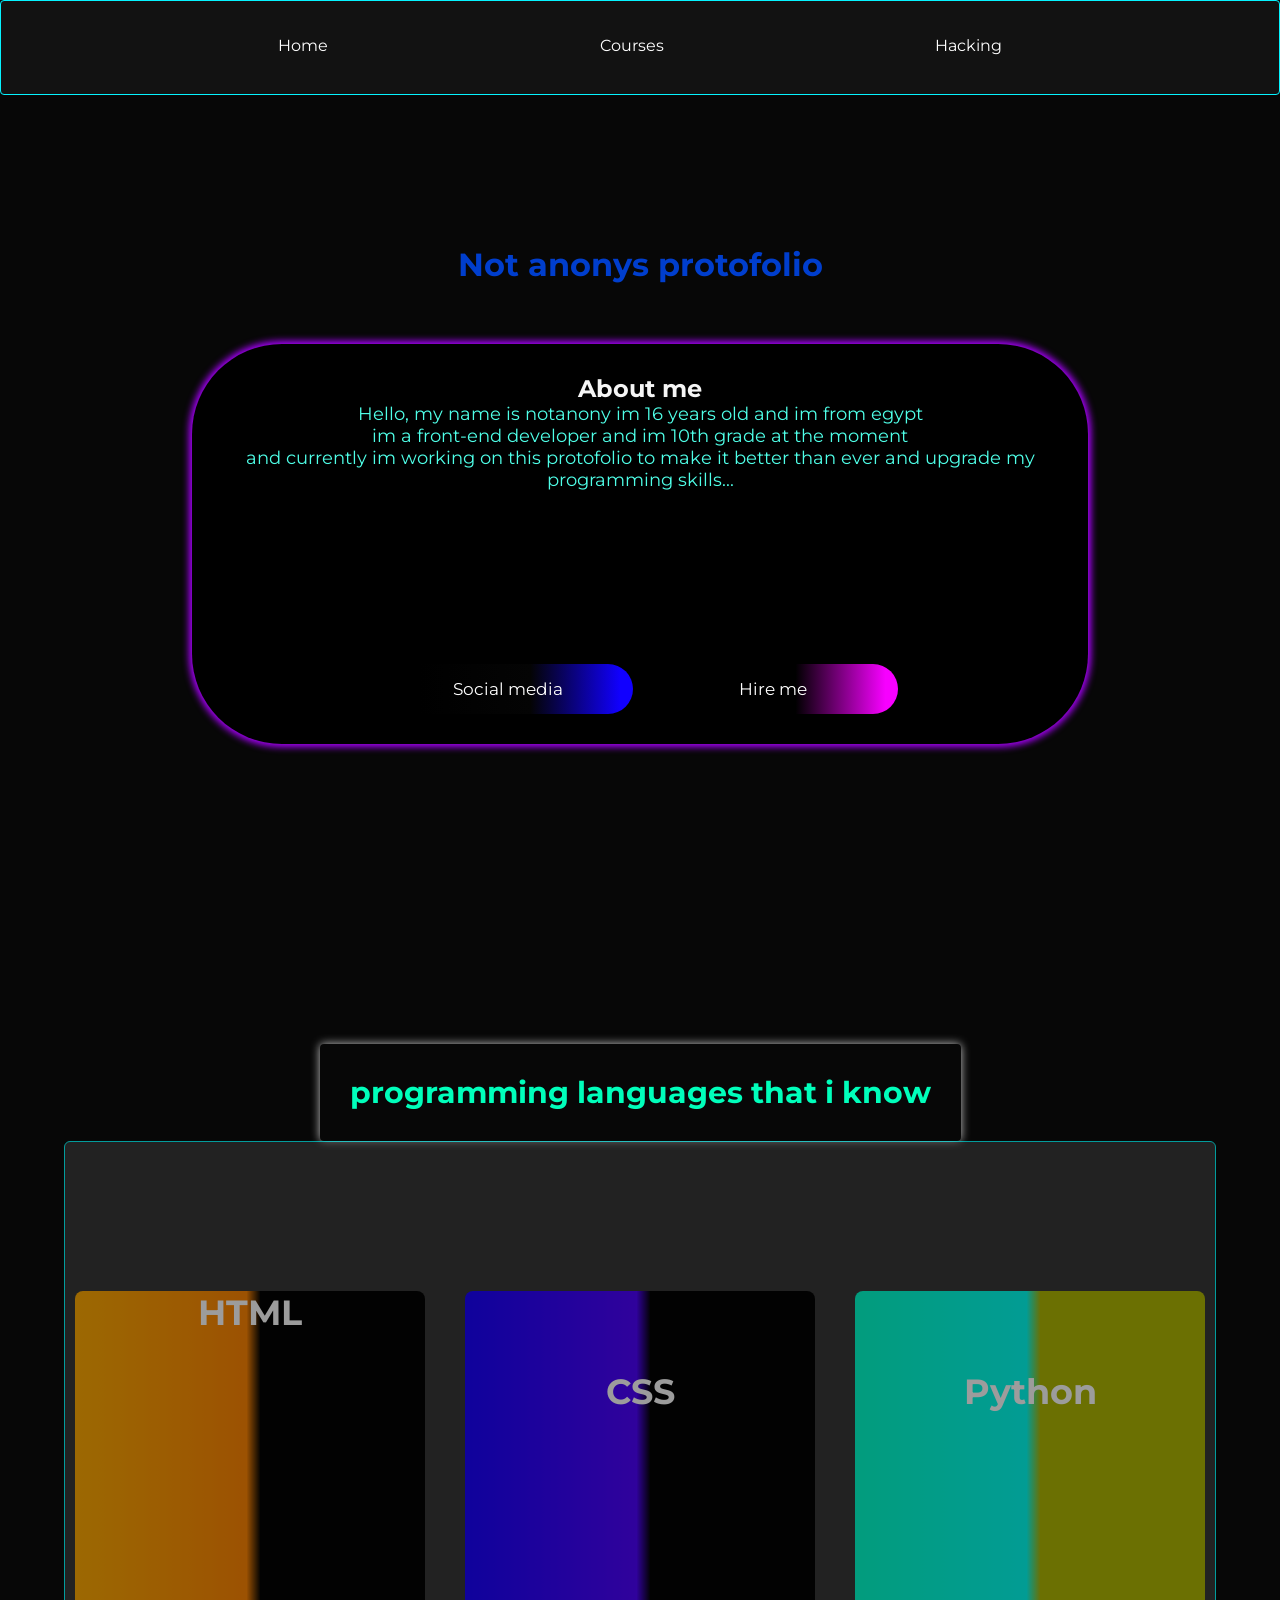
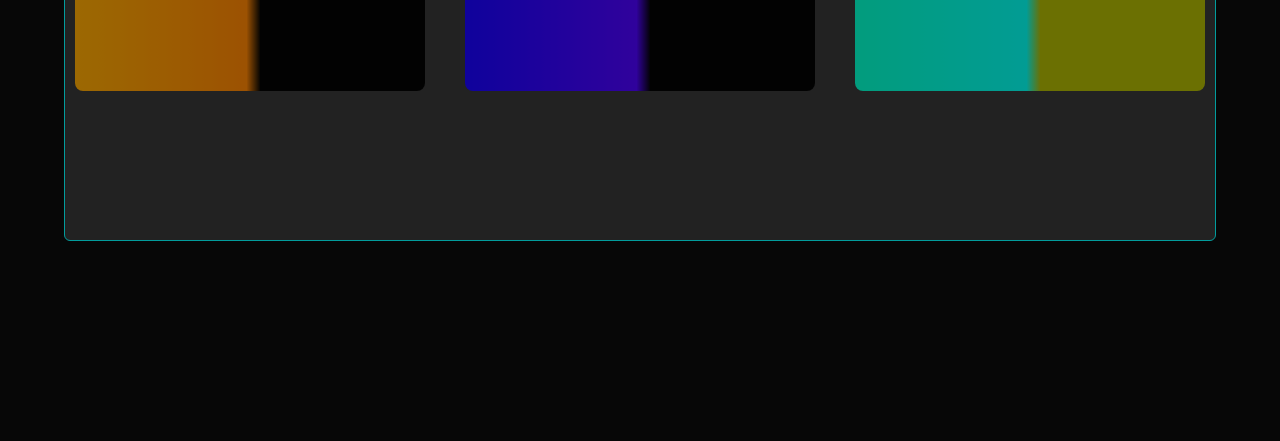
==== index.html @ 46587dfa "change dlsk stupid shiot" ====
<!DOCTYPE html>
<html lang="en">
<head>
    <meta charset="UTF-8">
    <meta name="viewport" content="width=device-width, initial-scale=1.0">
    <title>NotAnonys | Portfolio</title>
    <link rel="stylesheet" href="master.css">
    <link rel="preconnect" href="https://fonts.googleapis.com">
    <link rel="preconnect" href="https://fonts.gstatic.com" crossorigin>
    <link href="https://fonts.googleapis.com/css2?family=Archivo+Black&family=Montserrat:ital,wght@0,100..900;1,100..900&display=swap" rel="stylesheet">
</head>
<body>
    <nav class="navbar">
        <ul class="links">
            <li><a href="index.html">Home</a></li>
            <li><a href="Contact.html">Courses</a></li>
            <li><a href="hacking.html">Hacking</a></li>
        </ul>
    </nav>

    <header>
        <h1 style="color: rgb(0, 62, 205);">Not anonys protofolio</h1>
        <div class="profile">
            <div class="card1">
                <div class="title">
                    <h2 style="color: whitesmoke;">About me</h2>
                    <div class="des">
                        <p style="color: rgb(79, 255, 232); font-size: 18px;">
                            Hello, my name is notanony im 16 years old and im from egypt <br> 
                            im a front-end developer and im 10th grade at the moment <br> and currently im working on this protofolio to make it better than ever and upgrade my programming skills...
                        </p>
                    </div>
                </div>
                <div class="buttons">
                    <a class="button" href="course.html">Social media</a>
                    <a class="button2" href="hacking.html">Hire me</a>
                </div>
            </div>
        </div>
    </header>

    <main>
        

        <section class="section1">
            <h2 style="color: rgb(0, 255, 187); box-shadow: 0 0 10px 0px rgba(249, 249, 249, 0.8); border-radius: 4px;" class="info-title">programming languages that i know</h2>
            <div class="info">
                <div class="programming-card0 programming-card">
                    <h3 style="color: rgb(255, 255, 255); font-size: 35px;">HTML</h3>
                    <img class="html-img" src="https://elzero.org/wp-content/themes/elzero/era/imgs/plans/html.png" alt="">
                </div>
                <div class="programming-card1 programming-card">
                    <h3 style="color: rgb(255, 255, 255); font-size: 35px;">CSS</h3>
                    <img class="css-img" src="https://elzero.org/wp-content/themes/elzero/era/imgs/plans/css.png" alt="">
                </div>
                <div class="programming-card2 programming-card">
                    <h3 style="color: rgb(255, 255, 255); font-size: 35px;">Python</h3>
                    <img class="css-img" src="https://elzero.org/wp-content/themes/elzero/era/imgs/plans/python.png" alt="">
                </div>
            </div>
        </section>
    </main>
</body>
</html>
---- master.css ----
* {
    margin: 0;
    padding: 0;
    box-sizing: border-box;
}

html {
    scroll-behavior: smooth;
}

body {
    background-color: rgb(7, 7, 7);
    background-size: cover;
}

::selection {
    color: rgb(255, 237, 237);
}

::-webkit-scrollbar {
    width: 15px;
}

::-webkit-scrollbar-track {
    background: rgb(10, 10, 10);
}

::-webkit-scrollbar-thumb {
    background: linear-gradient(rgb(1, 251, 255), rgb(151, 113, 255));
    border-radius: 10px;
    border: 2px solid rgb(10, 10, 10);
}

::-webkit-scrollbar-thumb:hover {
    box-shadow: 0 0 15px 0px rgb(255, 255, 255);
}

p, h1, h2, h3, a, h4, h5, h6 {
    font-family: "Montserrat", sans-serif;
    text-align: center;
}

h6 {
    font-size: 50px;
}

.navbar {
    z-index: 999;
    position: sticky;
    top: 0;
    background-color: rgb(18, 18, 18);
    border-radius: 4px;
    border: solid 1.5px #06f3ff;
    margin-bottom: 150px;
}

.links {
    display: flex;
    flex-direction: row;
    flex-wrap: wrap;
    justify-content: space-evenly;
    padding: 20px;
    list-style: none;
    border-radius: 5px;
}

.links a {
    display: inline-block;
    padding: 15px;
    color: rgb(255, 255, 255);
    text-decoration: none;
    border-bottom: solid transparent 4px;
    transition: 0.3s;
}

.links a:hover {
    color: rgb(63, 63, 63);
    border-bottom: solid rgb(0, 217, 217) 4px;
}

.Login-signup {
    display: flex;
    justify-content: flex-end;
    flex-wrap: wrap;
    gap: 30px;
    font-size: 30px;
}

.Login-signup a {
    text-decoration: none;
}

.section, .section1 {
    display: flex;
    flex-direction: row;
    flex-wrap: wrap;
    justify-content: space-evenly;
}

.profile {
    display: flex;
    align-items: center;
    justify-content: space-evenly;
    flex-wrap: wrap;
}

.card1 {
    display: flex;
    flex-direction: column;
    align-items: center;
    width: 70%;
    min-height: 400px;
    padding: 30px;
    border-radius: 90px;
    margin-top: 60px;
    margin-bottom: 300px;
    background-color: rgb(0, 0, 0);
    box-shadow: 0px 0px 7px 3px rgb(170, 1, 255);
    position: relative;
    transition: 0.4s;
}

.card1:hover {
    transform: scale(1.04);
}

.buttons {
    display: flex;
    justify-content: center;
    flex-wrap: wrap;
    gap: 15px;
    margin-top: auto;
}

.button, .button2 {
    display: flex;
    align-items: center;
    justify-content: center;
    width: 250px;
    height: 50px;
    font-size: 17px;
    color: white;
    text-decoration: none;
    border-radius: 25px;
    cursor: pointer;
    transition: 0.3s;
}

.button {
    background-image: linear-gradient(90deg, rgba(0, 0, 0, 1) 14%, rgb(4, 4, 4) 59%, rgb(17, 0, 255) 95%);
}

.button2 {
    background-image: linear-gradient(90deg, rgba(0, 0, 0, 1) 14%, rgb(0, 0, 0) 59%, rgb(247, 0, 255) 95%);
}

.button:hover, .button2:hover {
    transform: translateY(-7px);
    font-weight: bold;
    box-shadow: 0 0 25px rgba(48, 48, 48, 0.8), 0 0 30px rgba(248, 246, 236, 0.4);
}

.info {
    display: flex;
    flex-direction: row;
    flex-wrap: wrap;
    align-items: center;
    justify-content: space-between;
    width: 90%;
    min-height: 700px;
    margin-bottom: 200px;
    background-color: rgb(52, 52, 52);
    opacity: 0.6;
    border-radius: 6px;
    border: 1px solid aqua;
    transition: 0.5s;
}

.info:hover {
    transform: translateY(-7px);
    box-shadow: 0 0 15px rgba(192, 2, 255, 0.8), 0 0 30px rgba(182, 0, 243, 0.879);
}

.info-title {
    padding: 30px;
    font-size: 30px;
}

.programming-card, 
.programming-card0, 
.programming-card1, 
.programming-card2 {
    display: flex;
    justify-content: center;
    flex-wrap: wrap;
    width: 350px;
    min-height: 400px;
    border-radius: 8px;
    transition: 0.3s;
    margin: 10px;
}

.programming-card0 {
    background-image: linear-gradient(90deg, rgba(255, 170, 0, 1) 0%, rgba(255, 132, 0, 1) 49%, rgb(0, 0, 0) 53%);
}

.programming-card1 {
    flex-direction: column;
    background-image: linear-gradient(90deg, rgb(21, 0, 255) 0%, rgb(76, 0, 255) 49%, rgb(0, 0, 0) 53%);
}

.programming-card2 {
    flex-direction: column;
    background-image: linear-gradient(90deg, rgb(0, 255, 204) 0%, rgb(0, 255, 242) 49%, rgb(174, 183, 0) 53%);
}

.programming-card:hover,
.programming-card0:hover,
.programming-card1:hover,
.programming-card2:hover {
    transform: translateY(-15px);
    box-shadow: 0 0 15px rgba(249, 249, 249, 0.8), 0 0 30px rgba(0, 243, 186, 0.879);
}

.html-img, .css-img {
    width: 300px;
    min-height: 200px;
    object-fit: cover;
}
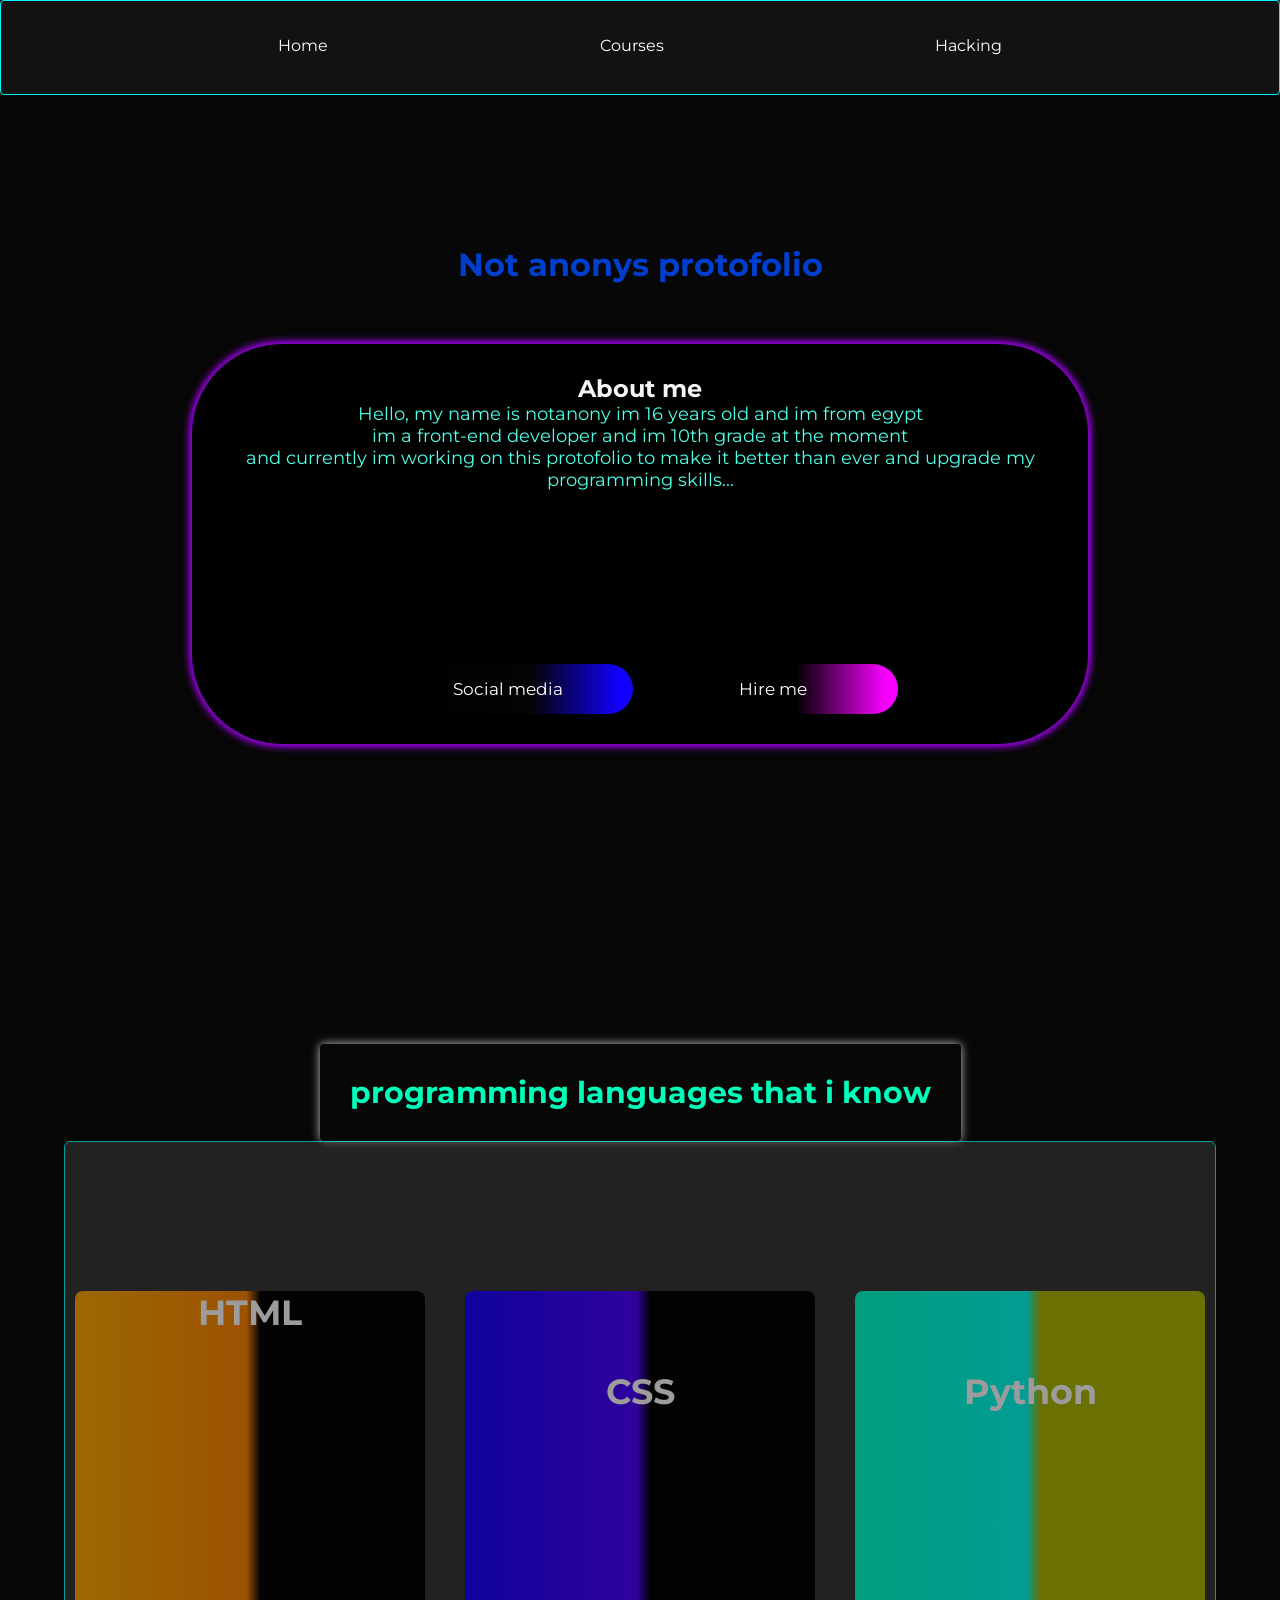
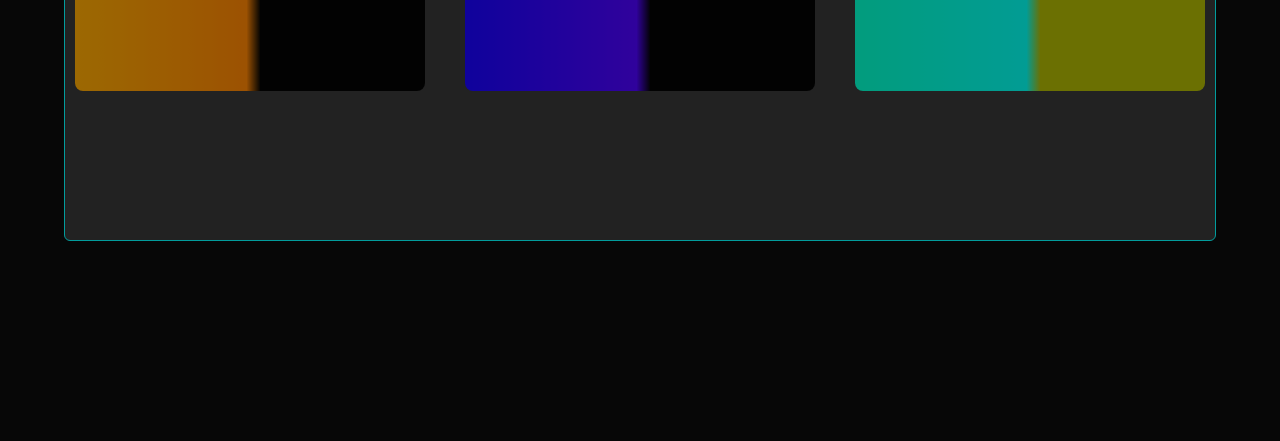
==== commit a5d60eb1: "update home title" ====
--- a/index.html
+++ b/index.html
@@ -3,7 +3,7 @@
 <head>
     <meta charset="UTF-8">
     <meta name="viewport" content="width=device-width, initial-scale=1.0">
-    <title>NotAnonys | Portfolio</title>
+    <title>Home - notanony</title>
     <link rel="stylesheet" href="master.css">
     <link rel="preconnect" href="https://fonts.googleapis.com">
     <link rel="preconnect" href="https://fonts.gstatic.com" crossorigin>
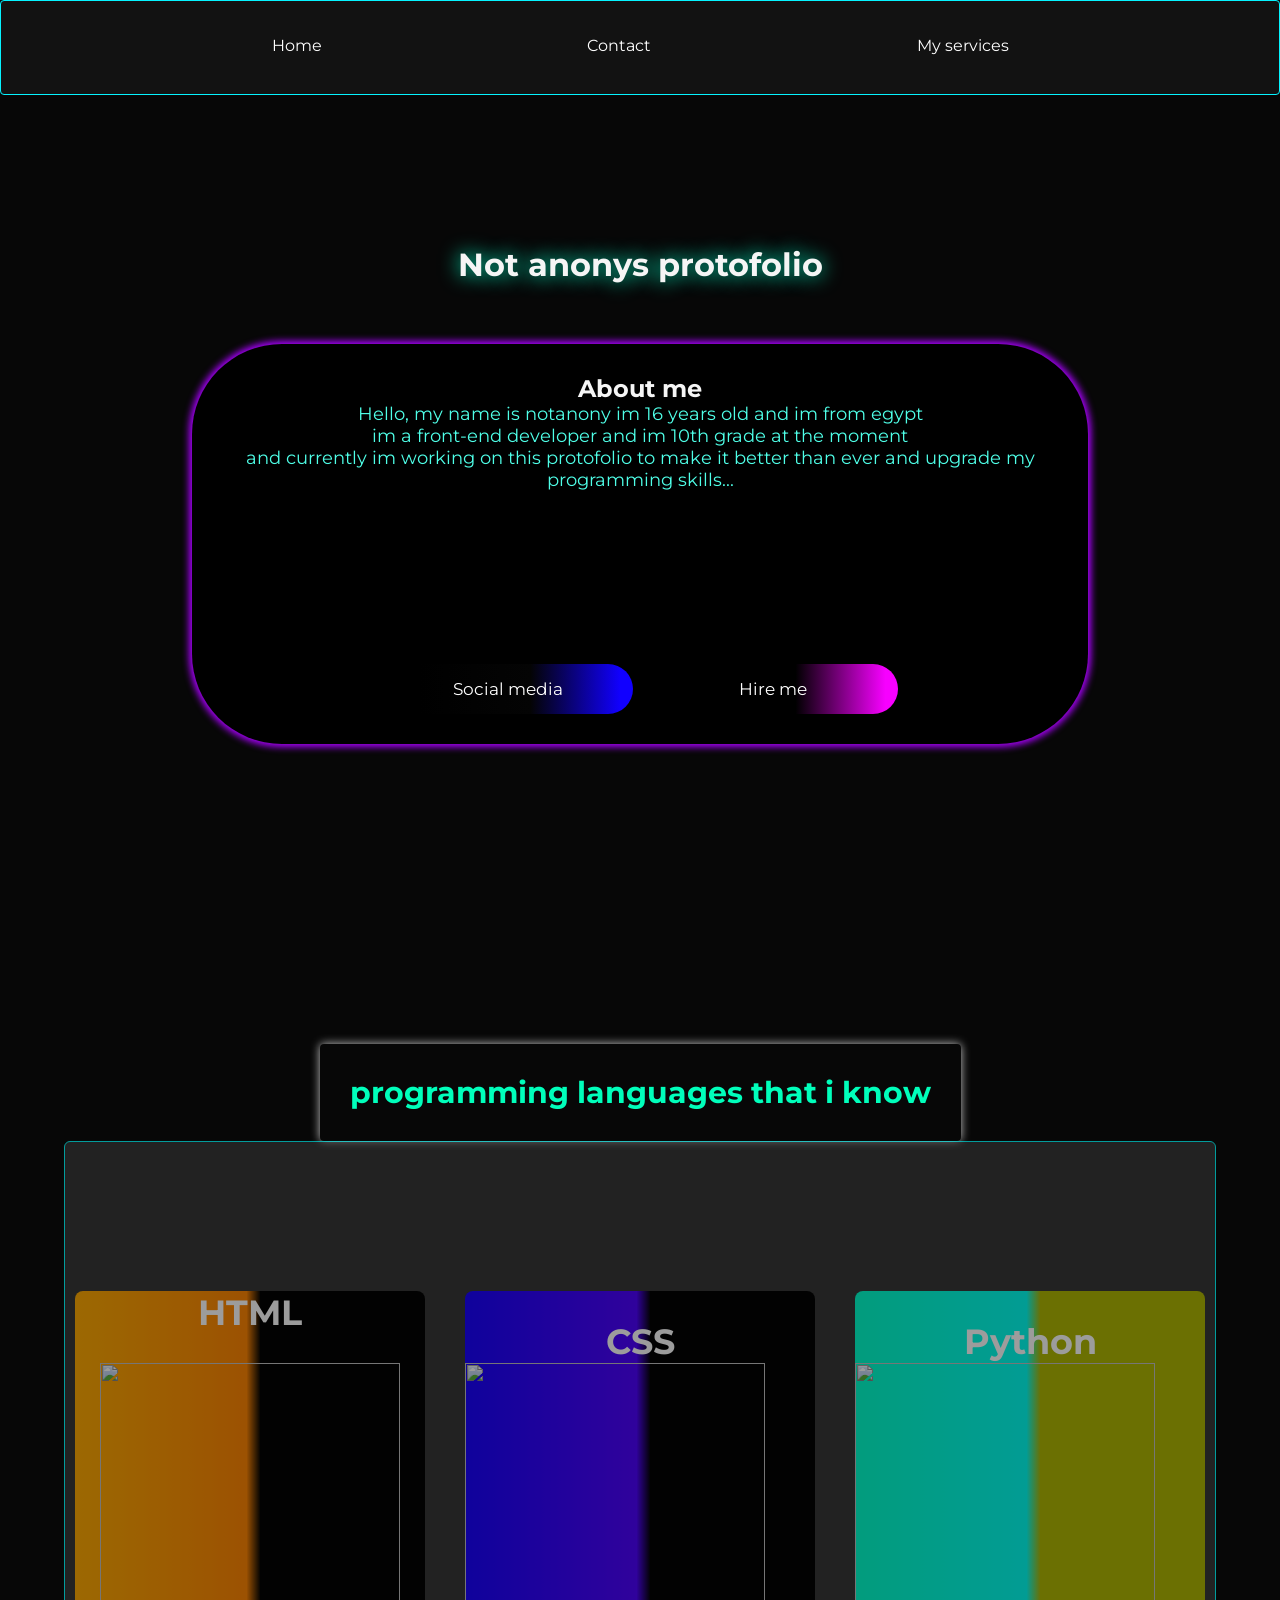
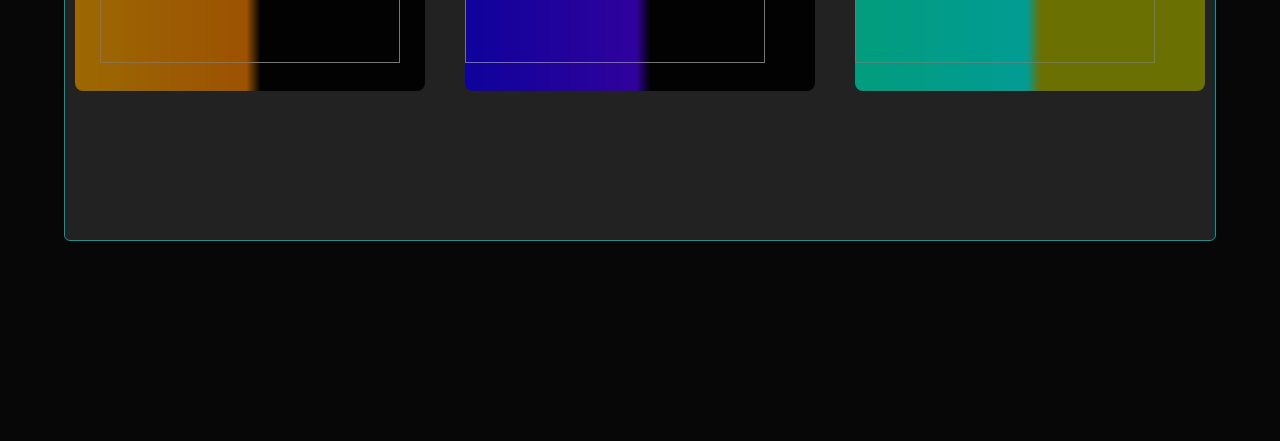
==== commit 12de889f: "update" ====
--- a/index.html
+++ b/index.html
@@ -1,64 +1,80 @@
-<!DOCTYPE html>
 <html lang="en">
 <head>
     <meta charset="UTF-8">
     <meta name="viewport" content="width=device-width, initial-scale=1.0">
-    <title>Home - notanony</title>
-    <link rel="stylesheet" href="master.css">
+    <title>Home</title>
+    <link rel="stylesheet" href="css/master.css">
     <link rel="preconnect" href="https://fonts.googleapis.com">
-    <link rel="preconnect" href="https://fonts.gstatic.com" crossorigin>
-    <link href="https://fonts.googleapis.com/css2?family=Archivo+Black&family=Montserrat:ital,wght@0,100..900;1,100..900&display=swap" rel="stylesheet">
+<link rel="preconnect" href="https://fonts.gstatic.com" crossorigin>
+<link href="https://fonts.googleapis.com/css2?family=Archivo+Black&family=Montserrat:ital,wght@0,100..900;1,100..900&display=swap" rel="stylesheet">
+
 </head>
 <body>
+    
     <nav class="navbar">
         <ul class="links">
             <li><a href="index.html">Home</a></li>
-            <li><a href="Contact.html">Courses</a></li>
-            <li><a href="hacking.html">Hacking</a></li>
+        <li><a href="html/Contact.html">Contact</a></li>
+        <li><a href="html/myservices.html">My services</a></li>
+        
+        
         </ul>
+        
     </nav>
+    <header>
+        <h1  class="header-title">Not anonys protofolio</h1>
+        <div class="profile">
+         
+            <div class="card1">
+                 
+    <div class="title">
+        <h2 style="color: whitesmoke;">About me</h2>
+        <div class="des">
+            <p style="color: rgb(79, 255, 232); font-size: 18px;">
+                Hello, my name is notanony im 16 years old and im from egypt <br> 
+                im a front-end developer and im 10th grade at the moment <br> and currently im working on this protofolio to make it better than ever and upgrade my programming skills...
+            </p>
+        </div>
+    </div>
+    
+       
+   
+    
+    <div class="buttons">
+        
+        <a class="button" href="Contact.html">Social media</a>
+        <a class="button2" href="Contact.html">Hire me</a>
+        
 
-    <header>
-        <h1 style="color: rgb(0, 62, 205);">Not anonys protofolio</h1>
-        <div class="profile">
-            <div class="card1">
-                <div class="title">
-                    <h2 style="color: whitesmoke;">About me</h2>
-                    <div class="des">
-                        <p style="color: rgb(79, 255, 232); font-size: 18px;">
-                            Hello, my name is notanony im 16 years old and im from egypt <br> 
-                            im a front-end developer and im 10th grade at the moment <br> and currently im working on this protofolio to make it better than ever and upgrade my programming skills...
-                        </p>
-                    </div>
-                </div>
-                <div class="buttons">
-                    <a class="button" href="course.html">Social media</a>
-                    <a class="button2" href="hacking.html">Hire me</a>
-                </div>
-            </div>
+    </div>
+</div>
         </div>
     </header>
-
     <main>
-        
-
         <section class="section1">
-            <h2 style="color: rgb(0, 255, 187); box-shadow: 0 0 10px 0px rgba(249, 249, 249, 0.8); border-radius: 4px;" class="info-title">programming languages that i know</h2>
+           <h2 style="color: rgb(0, 255, 187);  box-shadow: 0 0 10px 0px rgba(249, 249, 249, 0.8); border-radius: 4px;" class="info-title">programming languages that i know</h2>
             <div class="info">
+                
                 <div class="programming-card0 programming-card">
                     <h3 style="color: rgb(255, 255, 255); font-size: 35px;">HTML</h3>
-                    <img class="html-img" src="https://elzero.org/wp-content/themes/elzero/era/imgs/plans/html.png" alt="">
-                </div>
-                <div class="programming-card1 programming-card">
+                <img class="html-img" src="https://elzero.org/wp-content/themes/elzero/era/imgs/plans/html.png" alt="">
+            </div>
+            <div class="programming-card1 programming-card">
                     <h3 style="color: rgb(255, 255, 255); font-size: 35px;">CSS</h3>
-                    <img class="css-img" src="https://elzero.org/wp-content/themes/elzero/era/imgs/plans/css.png" alt="">
-                </div>
-                <div class="programming-card2 programming-card">
+                <img  class="css-img" src="https://elzero.org/wp-content/themes/elzero/era/imgs/plans/css.png" alt="">
+            </div>
+            <div class="programming-card2 programming-card">
                     <h3 style="color: rgb(255, 255, 255); font-size: 35px;">Python</h3>
-                    <img class="css-img" src="https://elzero.org/wp-content/themes/elzero/era/imgs/plans/python.png" alt="">
-                </div>
+                <img  class="css-img" src="https://elzero.org/wp-content/themes/elzero/era/imgs/plans/python.png" alt="">
             </div>
+            
+            
         </section>
+    </main>
+    <main>
+       
+
+
     </main>
 </body>
 </html>
--- a/css/master.css
+++ b/css/master.css
@@ -0,0 +1,222 @@
+* {
+    margin: 0;
+    padding: 0;
+    box-sizing: border-box;
+}
+
+html {
+    scroll-behavior: smooth;
+}
+
+body {
+    background-color: rgb(7, 7, 7);
+    background-size: cover;
+}
+
+::selection {
+    color: rgb(255, 237, 237);
+}
+
+::-webkit-scrollbar {
+    width: 15px;
+}
+
+::-webkit-scrollbar-track {
+    background: rgb(10, 10, 10);
+}
+
+::-webkit-scrollbar-thumb {
+    background: linear-gradient( rgb(1, 251, 255), rgb(151, 113, 255));
+    border-radius: 10px;
+    border: 2px solid rgb(10, 10, 10);
+}
+
+::-webkit-scrollbar-thumb:hover {
+    box-shadow: 0 0 15px 0px rgb(255, 255, 255);
+}
+
+p, h1, h2, h3, a, h4, h5, h6 {
+    font-family: "Montserrat", sans-serif;
+    text-align: center;
+}
+
+h6 {
+    font-size: 50px;
+}
+.navbar {
+    z-index: 999;
+    position: sticky;
+    top: 0;
+    background-color: rgb(18, 18, 18);
+    border-radius: 4px;
+    border: solid 1.5px #06f3ff;
+    margin-bottom: 150px;
+}
+
+.links {
+    display: flex;
+    flex-direction: row;
+    flex-wrap: wrap;
+    justify-content: space-evenly;
+    padding: 20px;
+    list-style: none;
+    border-radius: 5px;
+}
+.header-title{
+    color: whitesmoke;
+    text-shadow: 0px 0px 20px  rgb(0, 255, 200);
+}
+.links a {
+    display: inline-block;
+    padding: 15px;
+    color: rgb(255, 255, 255);
+    text-decoration: none;
+    border-bottom: solid transparent 4px;
+    transition: 0.3s;
+}
+.links a:hover {
+    color: rgb(63, 63, 63);
+    border-bottom: solid rgb(0, 217, 217) 4px;
+    
+}
+.section1 {
+    display: flex;
+    flex-direction: row;
+    flex-wrap: wrap;
+    justify-content: space-evenly;
+}
+.profile {
+    display: flex;
+    align-items: center;
+    justify-content: space-evenly;
+    flex-wrap: wrap;
+}
+.card1 {
+    display: flex;
+    flex-direction: column;
+    align-items: center;
+    width: 70%;
+    min-height: 400px;
+    padding: 30px;
+    border-radius: 90px;
+    margin-top: 60px;
+    margin-bottom: 300px;
+    background-color: rgb(0, 0, 0);
+    box-shadow: 0px 0px 7px 3px rgb(170, 1, 255);
+    position: relative;
+    transition: 0.4s;
+}
+.card1:hover {
+    transform: scale(1.04);
+   
+}
+.buttons {
+    display: flex;
+    justify-content: center;
+    flex-wrap: wrap;
+    gap: 15px;
+    margin-top: auto;
+}
+.button, .button2 {
+    display: flex;
+    align-items: center;
+    justify-content: center;
+    width: 250px;
+    height: 50px;
+    font-size: 17px;
+    color: white;
+    text-decoration: none;
+    border-radius: 25px;
+    cursor: pointer;
+    transition: 0.3s;
+}
+.button {
+    background-image: linear-gradient(90deg, rgba(0, 0, 0, 1) 14%, rgb(4, 4, 4) 59%, rgb(17, 0, 255) 95%);
+}
+.button2 {
+    width: 250px;
+    height: 50px;
+    border-radius: 25px;
+    font-size: 17px;
+    cursor: pointer;
+    text-decoration: none;
+    display: flex;
+    align-items: center;
+    justify-content: center;
+    color: white;
+    transition: 0.3s;
+    /* Fixed Gradient Syntax below */
+    background-image: linear-gradient(90deg, rgba(0, 0, 0, 1) 14%, rgb(0, 0, 0) 59%, rgb(247, 0, 255) 95%);
+}
+
+.button:hover, .button2:hover {
+    transform: translateY(-7px);
+    font-weight: bold;
+    box-shadow: 0 0 25px rgba(48, 48, 48, 0.8), 0 0 30px rgba(248, 246, 236, 0.4);
+}
+
+.info {
+    display: flex;
+    flex-direction: row;
+    flex-wrap: wrap;
+    align-items: center;
+    justify-content: space-between;
+    width: 90%;
+    min-height: 700px;
+    margin-bottom: 200px;
+    background-color: rgb(52, 52, 52);
+    opacity: 0.6;
+    border-radius: 6px;
+    border: 1px solid aqua;
+    transition: 0.5s;
+}
+
+.info:hover {
+    transform: translateY(-7px);
+    
+    box-shadow: 0 0 15px rgba(192, 2, 255, 0.8), 0 0 30px rgba(182, 0, 243, 0.879);
+}
+
+.info-title {
+    padding: 30px;
+    font-size: 30px;
+}
+
+.programming-card, 
+.programming-card0, 
+.programming-card1, 
+.programming-card2 {
+    display: flex;
+    justify-content: center;
+    flex-wrap: wrap;
+    width: 350px;
+    min-height: 400px;
+    border-radius: 8px;
+    transition: 0.3s;
+    margin: 10px;
+}
+.programming-card0 {
+    background-image: linear-gradient(90deg, rgba(255, 170, 0, 1) 0%, rgba(255, 132, 0, 1) 49%, rgb(0, 0, 0) 53%);
+}
+
+.programming-card1 {
+    flex-direction: column;
+    background-image: linear-gradient(90deg, rgb(21, 0, 255) 0%, rgb(76, 0, 255) 49%, rgb(0, 0, 0) 53%);
+}
+
+.programming-card2 {
+    flex-direction: column;
+    background-image: linear-gradient(90deg, rgb(0, 255, 204) 0%, rgb(0, 255, 242) 49%, rgb(174, 183, 0) 53%);
+}
+
+.programming-card:hover {
+    transform: translateY(-15px);
+    box-shadow: 0 0 15px rgba(249, 249, 249, 0.8), 0 0 30px rgba(0, 243, 186, 0.879);
+}
+
+.html-img, .css-img {
+    width: 300px;
+    min-height: 200px;
+    object-fit: cover;
+}
+
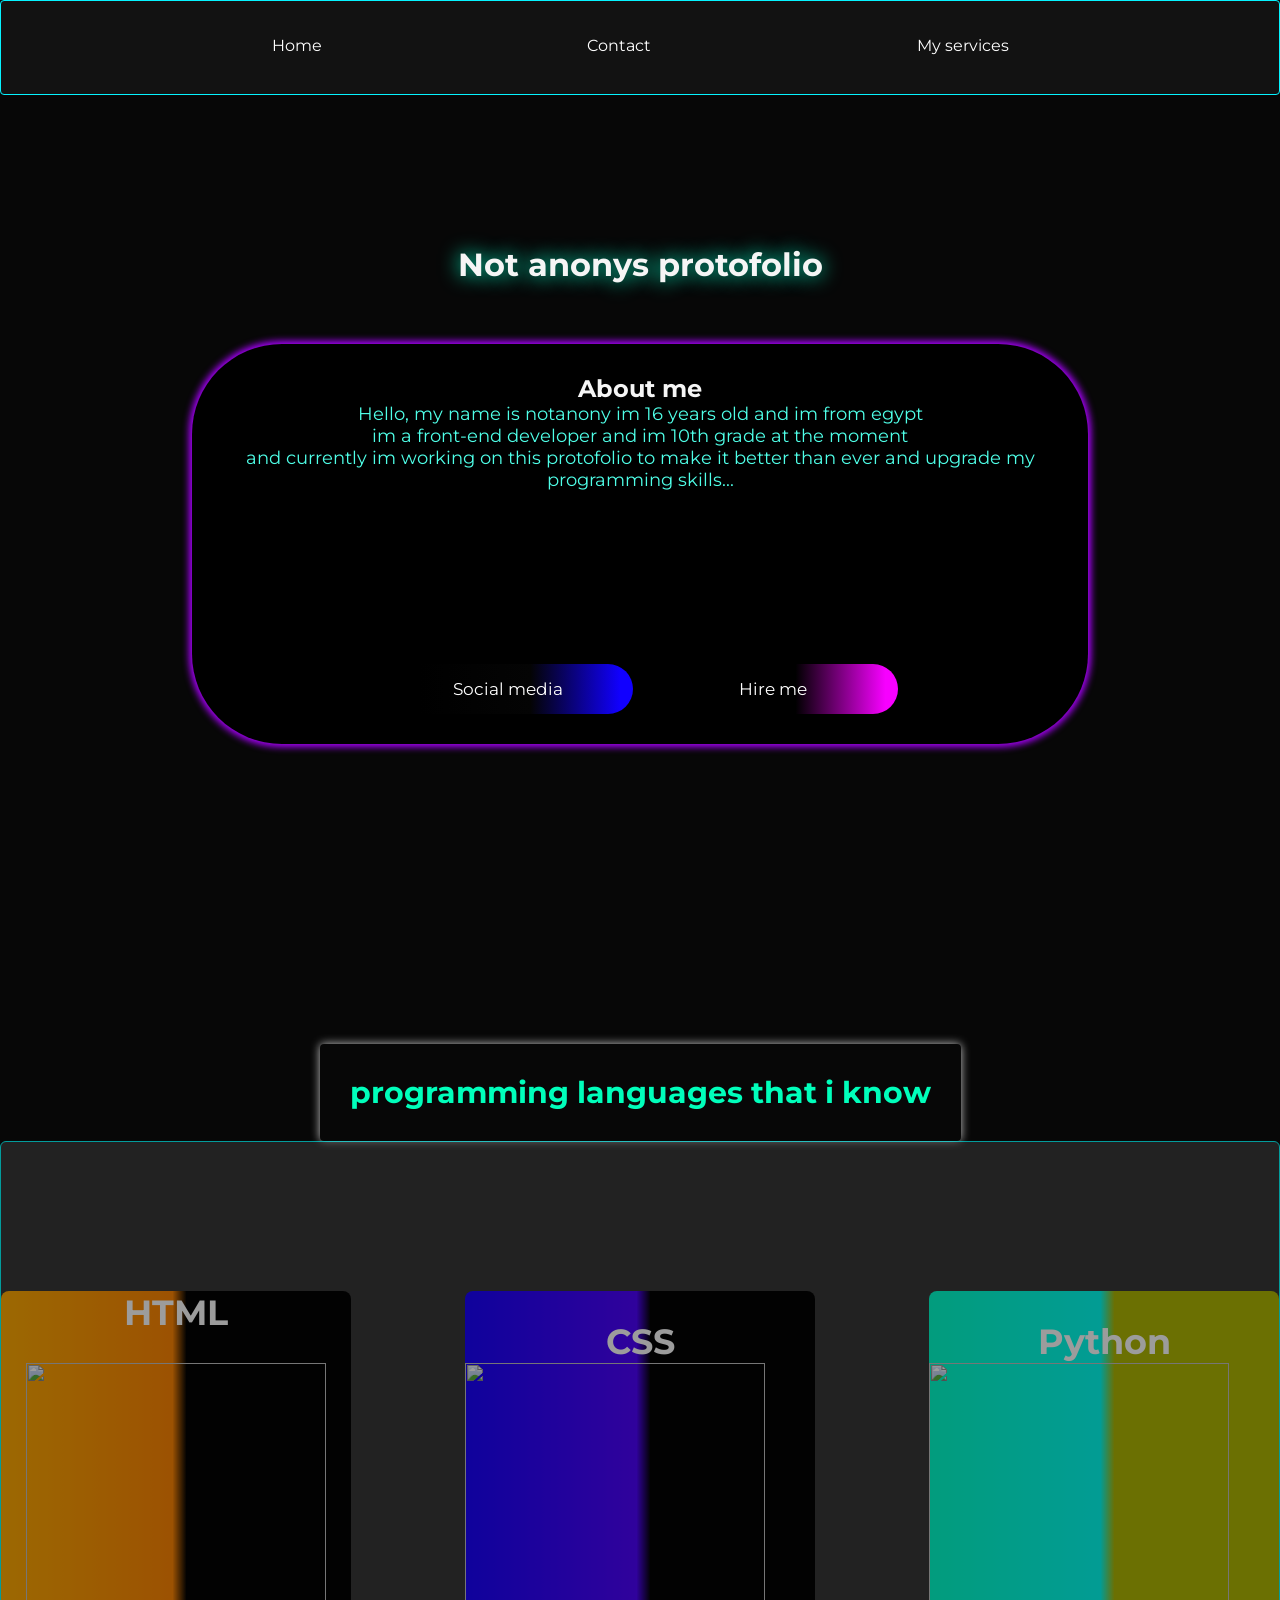
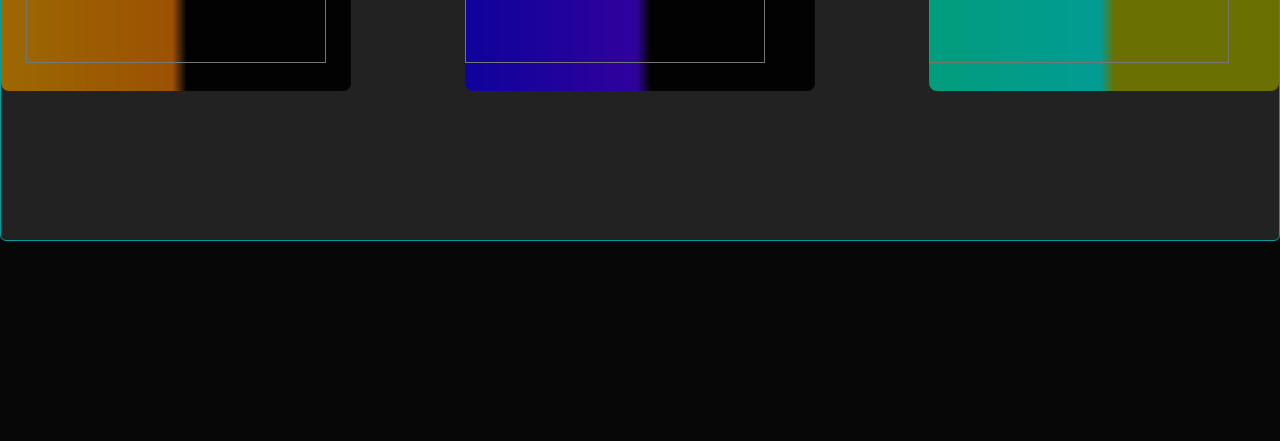
==== commit fd20dbaf: "Update index.html" ====
--- a/index.html
+++ b/index.html
@@ -5,8 +5,10 @@
     <title>Home</title>
     <link rel="stylesheet" href="css/master.css">
     <link rel="preconnect" href="https://fonts.googleapis.com">
+    <link rel="preconnect" href="https://fonts.googleapis.com">
 <link rel="preconnect" href="https://fonts.gstatic.com" crossorigin>
-<link href="https://fonts.googleapis.com/css2?family=Archivo+Black&family=Montserrat:ital,wght@0,100..900;1,100..900&display=swap" rel="stylesheet">
+<link href="https://fonts.googleapis.com/css2?family=Archivo+Black&family=Montserrat:ital,wght@0,100..900;1,100..900&family=Raleway:ital,wght@0,100..900;1,100..900&display=swap" rel="stylesheet">
+<meta name="data" content="Discover notanonys protofolio">
 
 </head>
 <body>
@@ -42,8 +44,8 @@
     
     <div class="buttons">
         
-        <a class="button" href="Contact.html">Social media</a>
-        <a class="button2" href="Contact.html">Hire me</a>
+        <a class="button" href="../html/Contact.html">Social media</a>
+        <a class="button2" href="../html/Contact.html">Hire me</a>
         
 
     </div>
@@ -77,4 +79,4 @@
 
     </main>
 </body>
-</html>+</html>
--- a/css/master.css
+++ b/css/master.css
@@ -14,7 +14,7 @@
 }
 
 ::selection {
-    color: rgb(255, 237, 237);
+    color: rgb(225, 210, 0);
 }
 
 ::-webkit-scrollbar {
@@ -169,17 +169,19 @@
     border-radius: 6px;
     border: 1px solid aqua;
     transition: 0.5s;
+    flex-grow: 1;
+    
 }
 
 .info:hover {
     transform: translateY(-7px);
-    
     box-shadow: 0 0 15px rgba(192, 2, 255, 0.8), 0 0 30px rgba(182, 0, 243, 0.879);
 }
-
 .info-title {
     padding: 30px;
     font-size: 30px;
+    display: flex;
+    flex-wrap: wrap;
 }
 
 .programming-card, 
@@ -193,7 +195,8 @@
     min-height: 400px;
     border-radius: 8px;
     transition: 0.3s;
-    margin: 10px;
+    
+    
 }
 .programming-card0 {
     background-image: linear-gradient(90deg, rgba(255, 170, 0, 1) 0%, rgba(255, 132, 0, 1) 49%, rgb(0, 0, 0) 53%);
@@ -212,6 +215,7 @@
 .programming-card:hover {
     transform: translateY(-15px);
     box-shadow: 0 0 15px rgba(249, 249, 249, 0.8), 0 0 30px rgba(0, 243, 186, 0.879);
+    opacity: 0.8;
 }
 
 .html-img, .css-img {
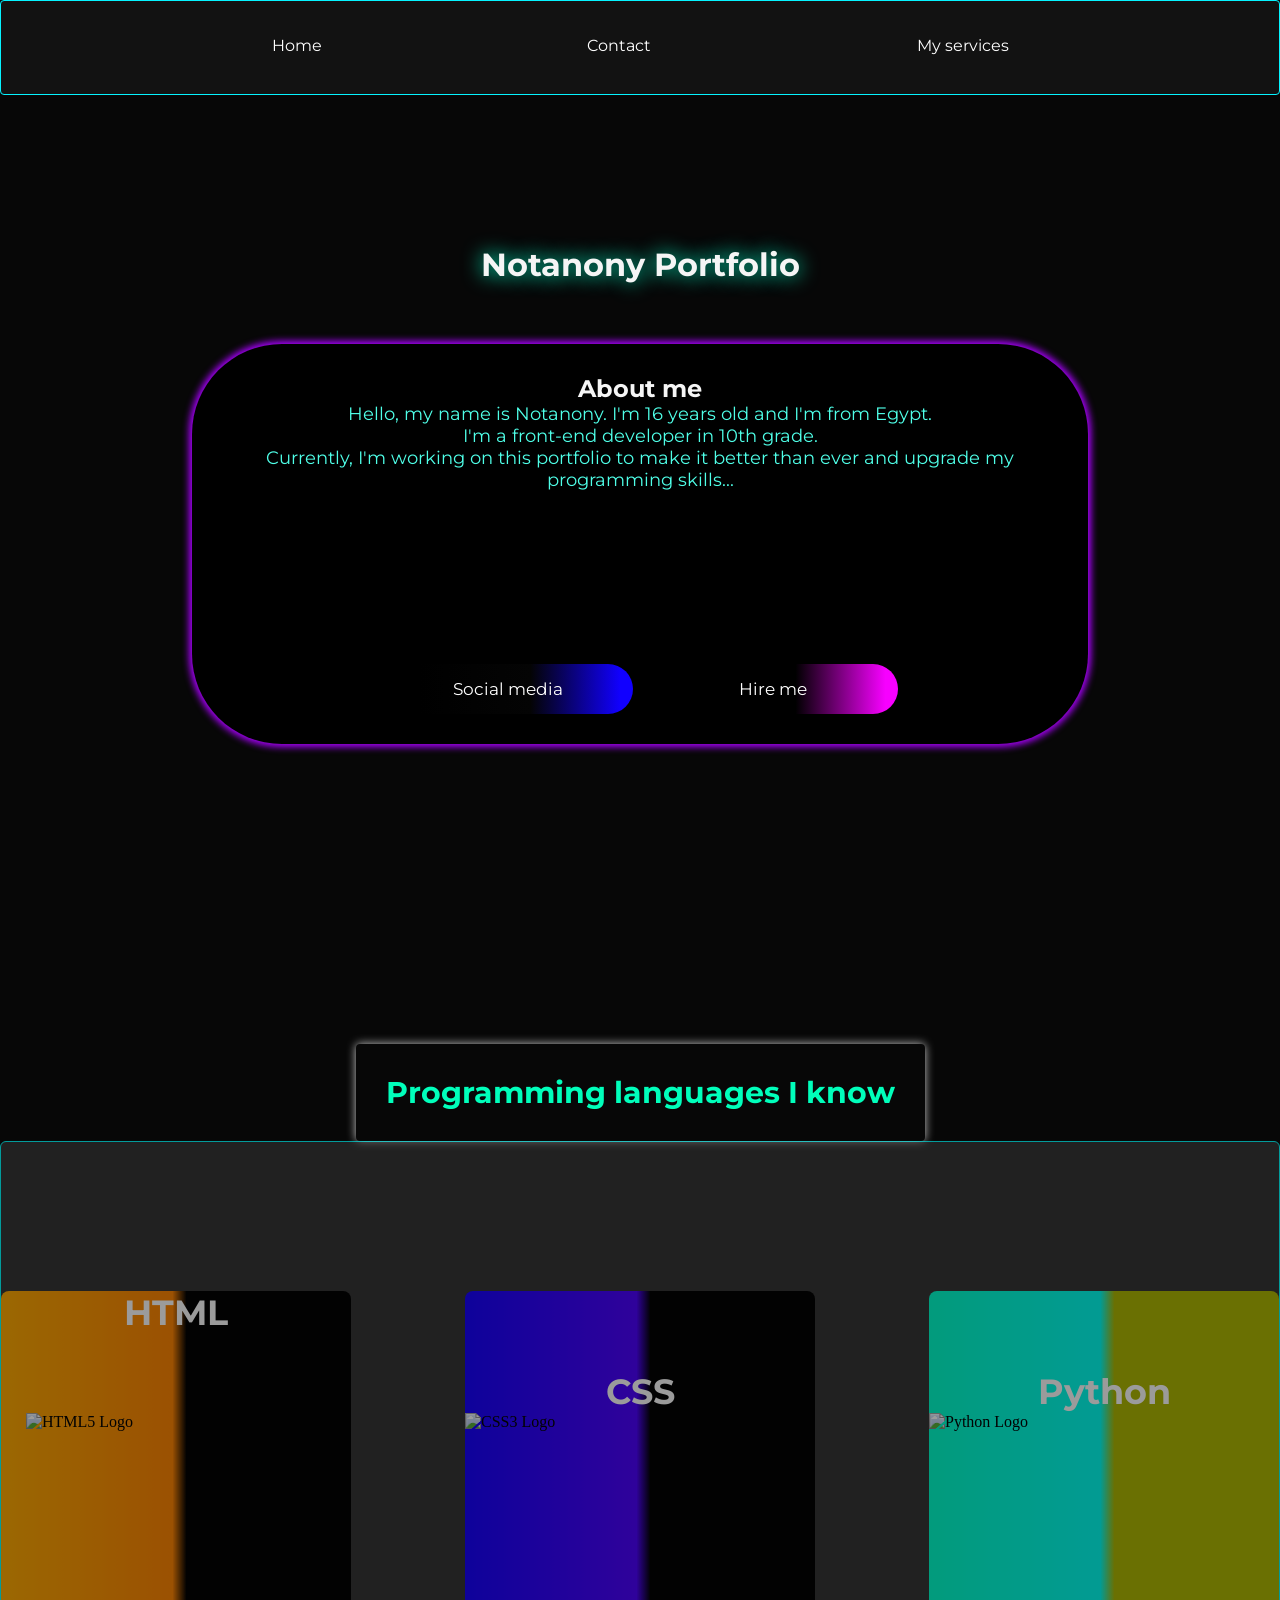
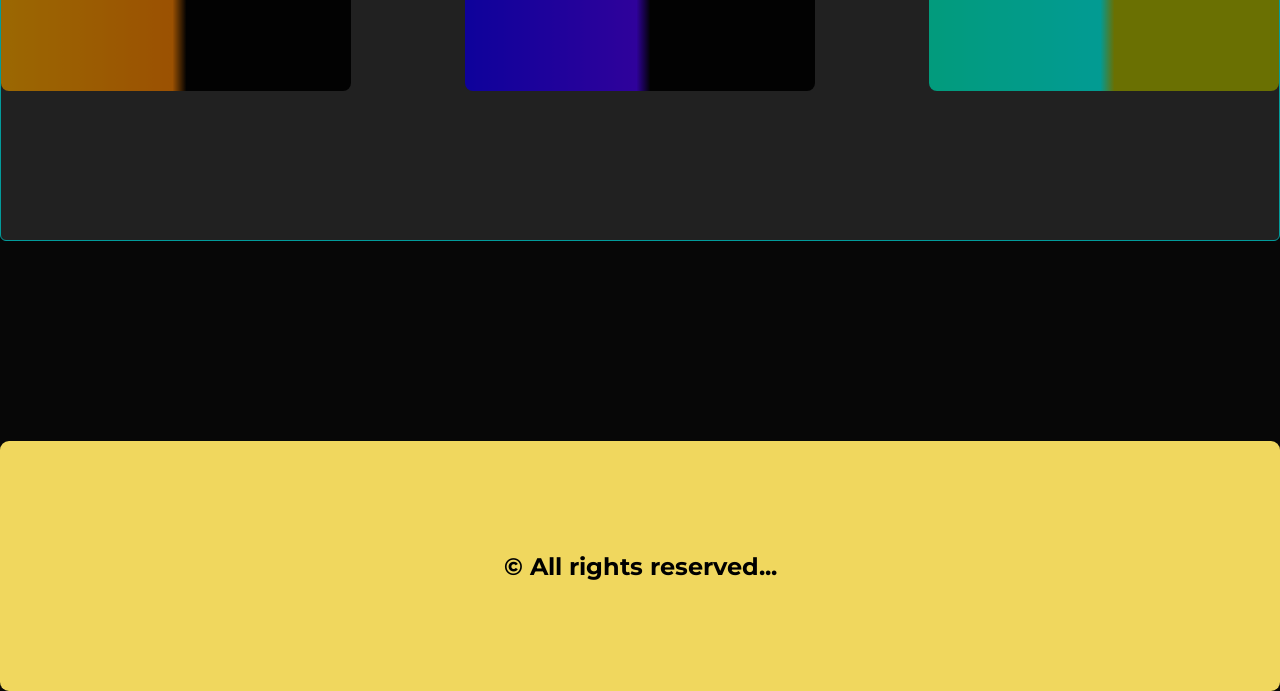
==== commit c7ef6344: "update" ====
--- a/index.html
+++ b/index.html
@@ -1,82 +1,80 @@
+<!DOCTYPE html>
 <html lang="en">
 <head>
     <meta charset="UTF-8">
     <meta name="viewport" content="width=device-width, initial-scale=1.0">
-    <title>Home</title>
+    <title>Home | Notanony Portfolio</title>
+    <meta name="description" content="Discover notanony's portfolio">
+
+    <link rel="preconnect" href="https://fonts.googleapis.com">
+    <link rel="preconnect" href="https://fonts.gstatic.com" crossorigin>
+    <link href="https://fonts.googleapis.com/css2?family=Archivo+Black&family=Montserrat:ital,wght@0,100..900;1,100..900&family=Raleway:ital,wght@0,100..900;1,100..900&display=swap" rel="stylesheet">
+
     <link rel="stylesheet" href="css/master.css">
-    <link rel="preconnect" href="https://fonts.googleapis.com">
-    <link rel="preconnect" href="https://fonts.googleapis.com">
-<link rel="preconnect" href="https://fonts.gstatic.com" crossorigin>
-<link href="https://fonts.googleapis.com/css2?family=Archivo+Black&family=Montserrat:ital,wght@0,100..900;1,100..900&family=Raleway:ital,wght@0,100..900;1,100..900&display=swap" rel="stylesheet">
-<meta name="data" content="Discover notanonys protofolio">
-
 </head>
 <body>
-    
+
     <nav class="navbar">
         <ul class="links">
             <li><a href="index.html">Home</a></li>
-        <li><a href="html/Contact.html">Contact</a></li>
-        <li><a href="html/myservices.html">My services</a></li>
-        
-        
+            <li><a href="html/Contact.html">Contact</a></li>
+            <li><a href="html/myservices.html">My services</a></li>
         </ul>
-        
     </nav>
+
     <header>
-        <h1  class="header-title">Not anonys protofolio</h1>
+        <h1 class="header-title">Notanony Portfolio</h1>
         <div class="profile">
-         
             <div class="card1">
-                 
-    <div class="title">
-        <h2 style="color: whitesmoke;">About me</h2>
-        <div class="des">
-            <p style="color: rgb(79, 255, 232); font-size: 18px;">
-                Hello, my name is notanony im 16 years old and im from egypt <br> 
-                im a front-end developer and im 10th grade at the moment <br> and currently im working on this protofolio to make it better than ever and upgrade my programming skills...
-            </p>
-        </div>
-    </div>
-    
-       
-   
-    
-    <div class="buttons">
-        
-        <a class="button" href="../html/Contact.html">Social media</a>
-        <a class="button2" href="../html/Contact.html">Hire me</a>
-        
+                <div class="title">
+                    <h2 style="color: whitesmoke;">About me</h2>
+                    <div class="des">
+                        <p style="color: rgb(79, 255, 232); font-size: 18px;">
+                            Hello, my name is Notanony. I'm 16 years old and I'm from Egypt.<br> 
+                            I'm a front-end developer in 10th grade.<br> 
+                            Currently, I'm working on this portfolio to make it better than ever and upgrade my programming skills...
+                        </p>
+                    </div>
+                </div>
 
-    </div>
-</div>
+                <div class="buttons">
+                    <a class="button" href="html/Contact.html">Social media</a>
+                    <a class="button2" href="html/Contact.html">Hire me</a>
+                </div>
+            </div>
         </div>
     </header>
+
     <main>
         <section class="section1">
-           <h2 style="color: rgb(0, 255, 187);  box-shadow: 0 0 10px 0px rgba(249, 249, 249, 0.8); border-radius: 4px;" class="info-title">programming languages that i know</h2>
+            <h2 style="color: rgb(0, 255, 187); box-shadow: 0 0 10px 0px rgba(249, 249, 249, 0.8); border-radius: 4px;" class="info-title">
+                Programming languages I know
+            </h2>
+            
             <div class="info">
-                
                 <div class="programming-card0 programming-card">
                     <h3 style="color: rgb(255, 255, 255); font-size: 35px;">HTML</h3>
-                <img class="html-img" src="https://elzero.org/wp-content/themes/elzero/era/imgs/plans/html.png" alt="">
+                    <img class="html-img" src="https://elzero.org/wp-content/themes/elzero/era/imgs/plans/html.png" alt="HTML5 Logo">
+                </div>
+
+                <div class="programming-card1 programming-card">
+                    <h3 style="color: rgb(255, 255, 255); font-size: 35px;">CSS</h3>
+                    <img class="css-img" src="https://elzero.org/wp-content/themes/elzero/era/imgs/plans/css.png" alt="CSS3 Logo">
+                </div>
+
+                <div class="programming-card2 programming-card">
+                    <h3 style="color: rgb(255, 255, 255); font-size: 35px;">Python</h3>
+                    <img class="css-img" src="https://elzero.org/wp-content/themes/elzero/era/imgs/plans/python.png" alt="Python Logo">
+                </div>
             </div>
-            <div class="programming-card1 programming-card">
-                    <h3 style="color: rgb(255, 255, 255); font-size: 35px;">CSS</h3>
-                <img  class="css-img" src="https://elzero.org/wp-content/themes/elzero/era/imgs/plans/css.png" alt="">
-            </div>
-            <div class="programming-card2 programming-card">
-                    <h3 style="color: rgb(255, 255, 255); font-size: 35px;">Python</h3>
-                <img  class="css-img" src="https://elzero.org/wp-content/themes/elzero/era/imgs/plans/python.png" alt="">
-            </div>
-            
-            
         </section>
     </main>
-    <main>
-       
 
+    <footer>
+        <div style="margin-bottom: -100px;" class="copyright">
+            <h2 class="copy">&copy; All rights reserved...</h2>
+        </div>
+    </footer>
 
-    </main>
 </body>
-</html>
+</html>
--- a/css/master.css
+++ b/css/master.css
@@ -93,6 +93,8 @@
 }
 .card1 {
     display: flex;
+    overflow: hidden;
+    font-family: "Montserrat", sans-serif;
     flex-direction: column;
     align-items: center;
     width: 70%;
@@ -114,6 +116,7 @@
     display: flex;
     justify-content: center;
     flex-wrap: wrap;
+     font-family: "Montserrat", sans-serif;
     gap: 15px;
     margin-top: auto;
 }
@@ -125,6 +128,7 @@
     height: 50px;
     font-size: 17px;
     color: white;
+     font-family: "Montserrat", sans-serif;
     text-decoration: none;
     border-radius: 25px;
     cursor: pointer;
@@ -162,6 +166,7 @@
     align-items: center;
     justify-content: space-between;
     width: 90%;
+    overflow: hidden;
     min-height: 700px;
     margin-bottom: 200px;
     background-color: rgb(52, 52, 52);
@@ -224,3 +229,20 @@
     object-fit: cover;
 }
 
+
+.copyright{
+width: 100%;
+height: 250px;
+background-color: rgb(240, 215, 94);
+display: flex;
+justify-content: center;
+align-items: center;
+border-radius: 9px;
+}
+.copy{
+    color: rgb(0, 0, 0);
+    display: flex;
+    justify-content: center;
+    align-items: center;
+
+}
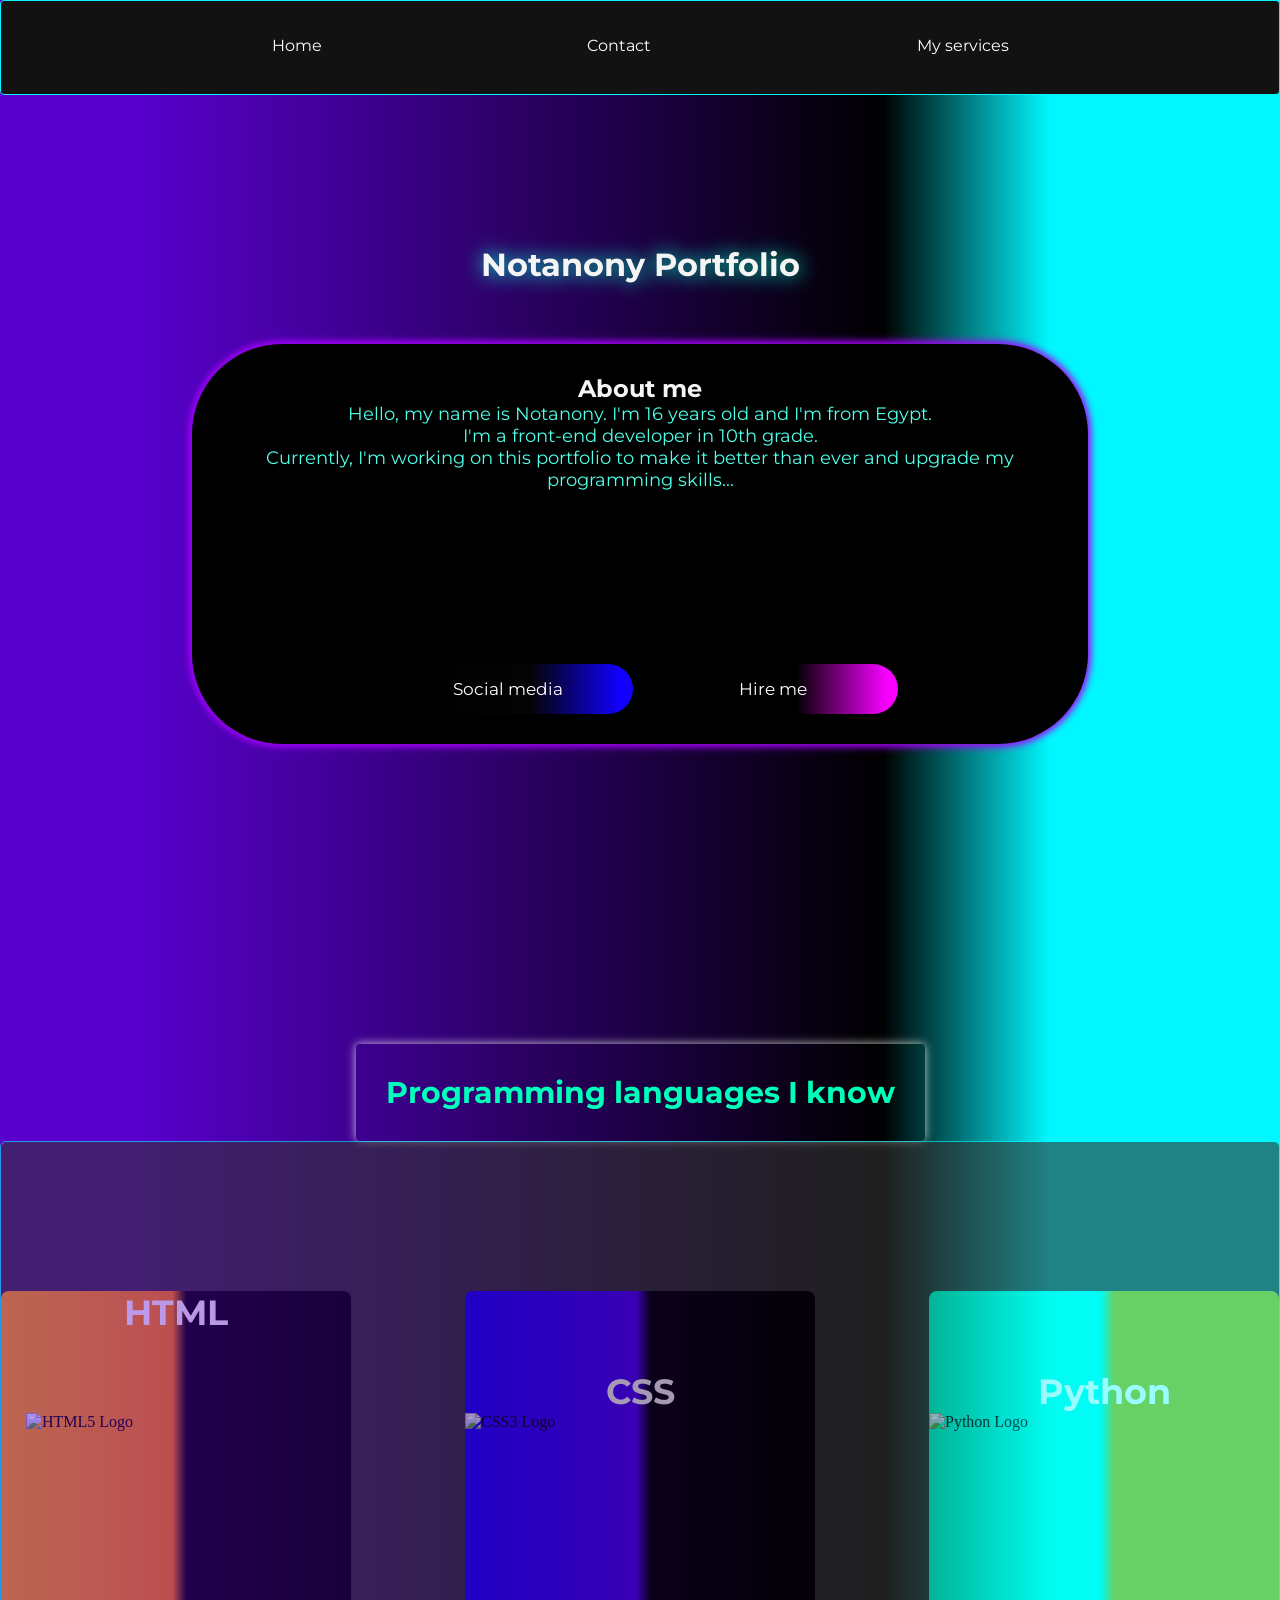
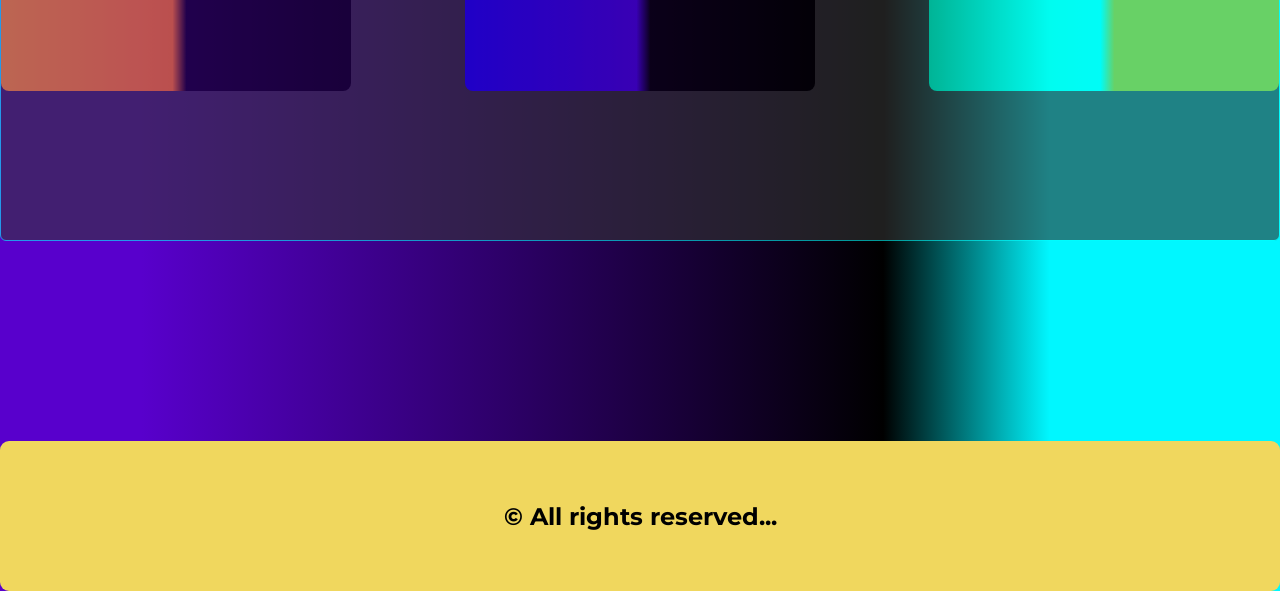
==== commit 381dc93f: "update" ====
--- a/index.html
+++ b/index.html
@@ -71,7 +71,7 @@
     </main>
 
     <footer>
-        <div style="margin-bottom: -100px;" class="copyright">
+        <div class="copyright">
             <h2 class="copy">&copy; All rights reserved...</h2>
         </div>
     </footer>
--- a/css/master.css
+++ b/css/master.css
@@ -9,7 +9,9 @@
 }
 
 body {
-    background-color: rgb(7, 7, 7);
+     background: #5800cc;
+background: linear-gradient(90deg, rgba(88, 0, 204, 1) 11%, rgba(0, 0, 0, 1) 69%, rgba(0, 247, 255, 1) 82%);
+
     background-size: cover;
 }
 
@@ -232,7 +234,7 @@
 
 .copyright{
 width: 100%;
-height: 250px;
+height: 150px;
 background-color: rgb(240, 215, 94);
 display: flex;
 justify-content: center;
@@ -241,8 +243,4 @@
 }
 .copy{
     color: rgb(0, 0, 0);
-    display: flex;
-    justify-content: center;
-    align-items: center;
-
 }
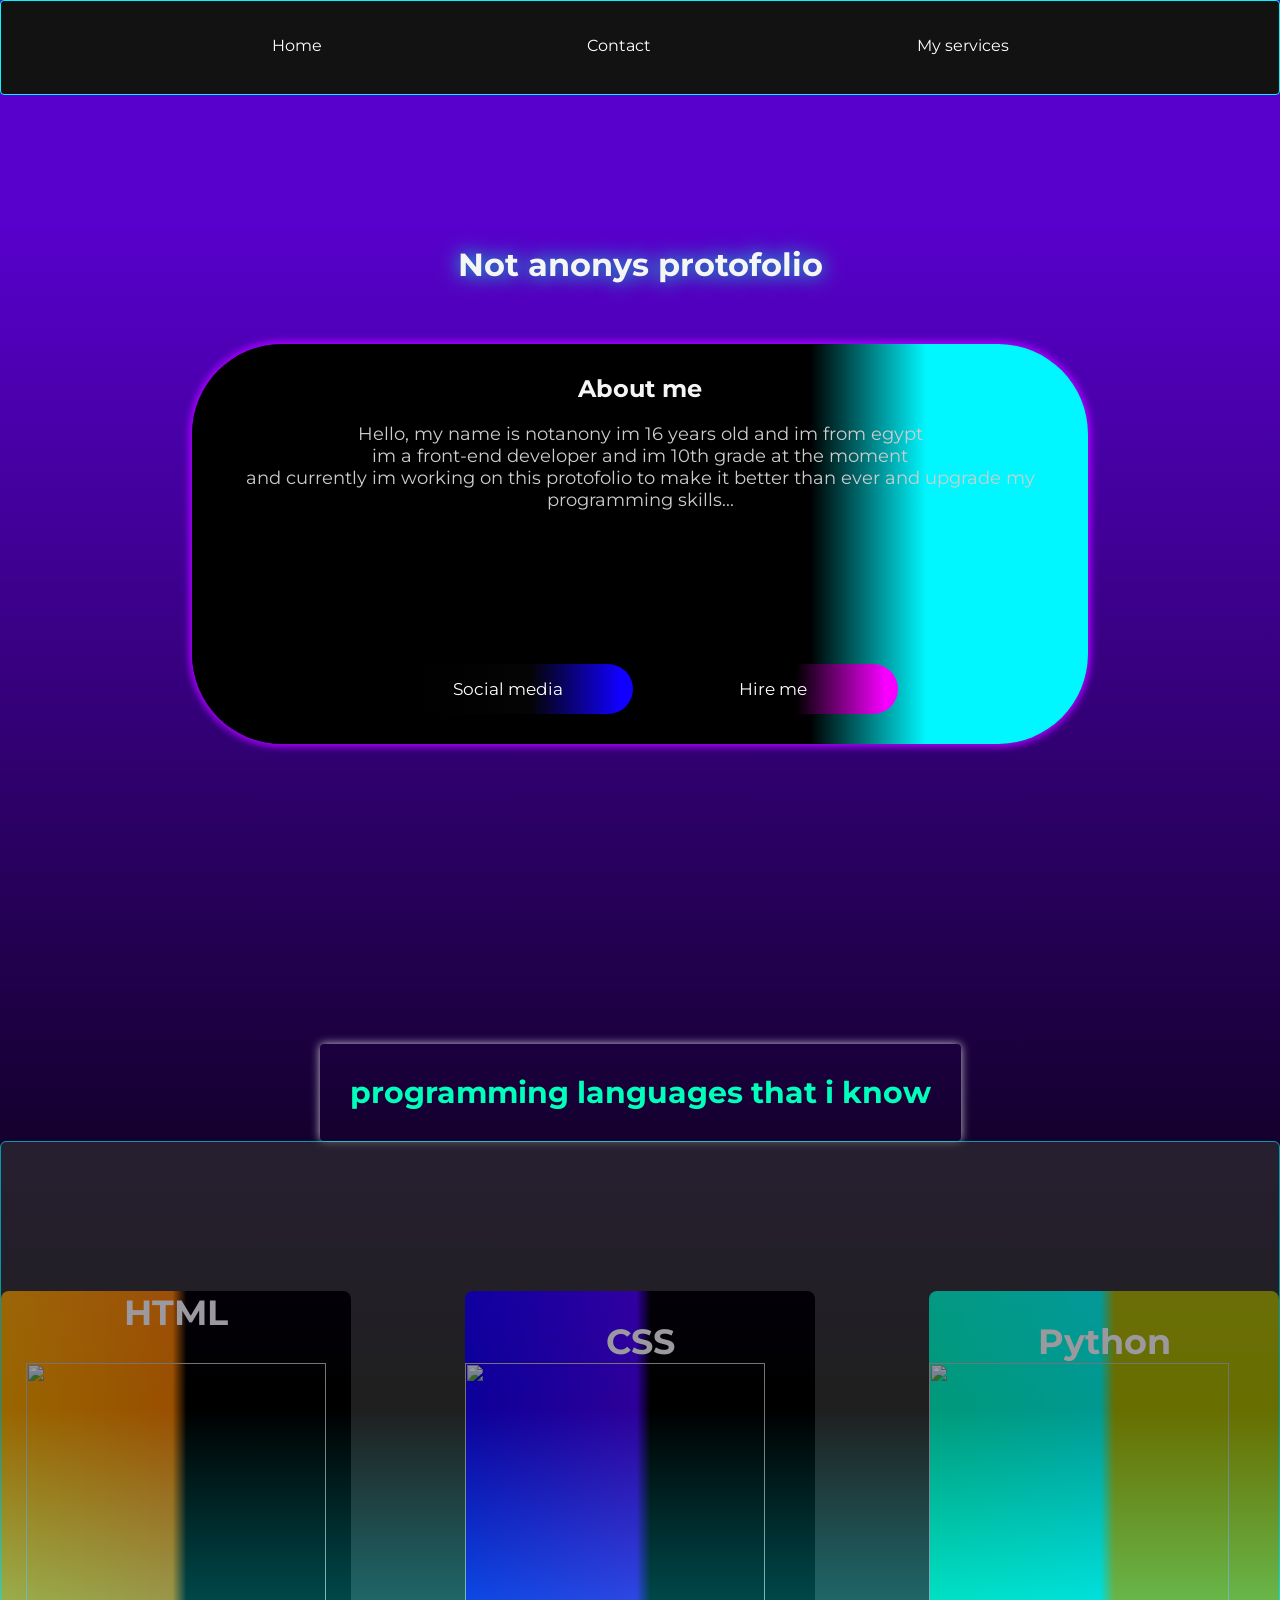
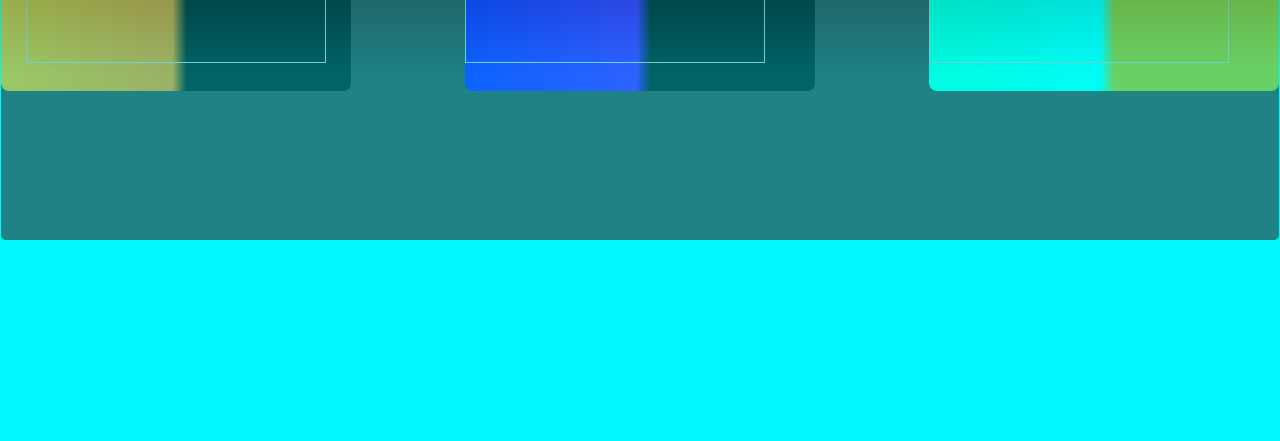
==== commit 96ffcd47: "e" ====
--- a/index.html
+++ b/index.html
@@ -1,80 +1,74 @@
-<!DOCTYPE html>
 <html lang="en">
 <head>
     <meta charset="UTF-8">
     <meta name="viewport" content="width=device-width, initial-scale=1.0">
-    <title>Home | Notanony Portfolio</title>
-    <meta name="description" content="Discover notanony's portfolio">
+    <title>Home</title>
+    <link rel="stylesheet" href="css/master.css">
+    <link rel="preconnect" href="https://fonts.googleapis.com">
+    <link rel="preconnect" href="https://fonts.googleapis.com">
+<link rel="preconnect" href="https://fonts.gstatic.com" crossorigin>
+<link href="https://fonts.googleapis.com/css2?family=Archivo+Black&family=Montserrat:ital,wght@0,100..900;1,100..900&family=Raleway:ital,wght@0,100..900;1,100..900&display=swap" rel="stylesheet">
+<meta name="data" content="Discover notanonys protofolio">
 
-    <link rel="preconnect" href="https://fonts.googleapis.com">
-    <link rel="preconnect" href="https://fonts.gstatic.com" crossorigin>
-    <link href="https://fonts.googleapis.com/css2?family=Archivo+Black&family=Montserrat:ital,wght@0,100..900;1,100..900&family=Raleway:ital,wght@0,100..900;1,100..900&display=swap" rel="stylesheet">
-
-    <link rel="stylesheet" href="css/master.css">
 </head>
 <body>
-
+    
     <nav class="navbar">
         <ul class="links">
             <li><a href="index.html">Home</a></li>
-            <li><a href="html/Contact.html">Contact</a></li>
-            <li><a href="html/myservices.html">My services</a></li>
+        <li><a href="html/Contact.html">Contact</a></li>
+        <li><a href="html/myservices.html">My services</a></li>
         </ul>
+        
     </nav>
+    <header>
+        <h1  class="header-title">Not anonys protofolio</h1>
+        <div class="profile">
+         
+            <div class="card1">
+                 
+    <div class="title">
+        <h2 style="color: whitesmoke;">About me</h2>
+        <div class="des">
+            <p style="color: rgb(205, 205, 205); font-size: 18px; margin-top: 20px;">
+                Hello, my name is notanony im 16 years old and im from egypt <br> 
+                im a front-end developer and im 10th grade at the moment <br> and currently im working on this protofolio to make it better than ever and upgrade my programming skills...
+            </p>
+        </div>
+    </div>
+    <div class="buttons">
+        
+        <a class="button" href="html/Contact.html">Social media</a>
+        <a class="button2" href="html/Contact.html">Hire me</a>
+        
 
-    <header>
-        <h1 class="header-title">Notanony Portfolio</h1>
-        <div class="profile">
-            <div class="card1">
-                <div class="title">
-                    <h2 style="color: whitesmoke;">About me</h2>
-                    <div class="des">
-                        <p style="color: rgb(79, 255, 232); font-size: 18px;">
-                            Hello, my name is Notanony. I'm 16 years old and I'm from Egypt.<br> 
-                            I'm a front-end developer in 10th grade.<br> 
-                            Currently, I'm working on this portfolio to make it better than ever and upgrade my programming skills...
-                        </p>
-                    </div>
-                </div>
-
-                <div class="buttons">
-                    <a class="button" href="html/Contact.html">Social media</a>
-                    <a class="button2" href="html/Contact.html">Hire me</a>
-                </div>
-            </div>
+    </div>
+</div>
         </div>
     </header>
-
     <main>
         <section class="section1">
-            <h2 style="color: rgb(0, 255, 187); box-shadow: 0 0 10px 0px rgba(249, 249, 249, 0.8); border-radius: 4px;" class="info-title">
-                Programming languages I know
-            </h2>
-            
+           <h2 style="color: rgb(0, 255, 187);  box-shadow: 0 0 10px 0px rgba(249, 249, 249, 0.8); border-radius: 4px;" class="info-title">programming languages that i know</h2>
             <div class="info">
+                
                 <div class="programming-card0 programming-card">
                     <h3 style="color: rgb(255, 255, 255); font-size: 35px;">HTML</h3>
-                    <img class="html-img" src="https://elzero.org/wp-content/themes/elzero/era/imgs/plans/html.png" alt="HTML5 Logo">
-                </div>
-
-                <div class="programming-card1 programming-card">
+                <img class="html-img" src="https://elzero.org/wp-content/themes/elzero/era/imgs/plans/html.png" alt="">
+            </div>
+            <div class="programming-card1 programming-card">
                     <h3 style="color: rgb(255, 255, 255); font-size: 35px;">CSS</h3>
-                    <img class="css-img" src="https://elzero.org/wp-content/themes/elzero/era/imgs/plans/css.png" alt="CSS3 Logo">
-                </div>
-
-                <div class="programming-card2 programming-card">
+                <img  class="css-img" src="https://elzero.org/wp-content/themes/elzero/era/imgs/plans/css.png" alt="">
+            </div>
+            <div class="programming-card2 programming-card">
                     <h3 style="color: rgb(255, 255, 255); font-size: 35px;">Python</h3>
-                    <img class="css-img" src="https://elzero.org/wp-content/themes/elzero/era/imgs/plans/python.png" alt="Python Logo">
-                </div>
+                <img  class="css-img" src="https://elzero.org/wp-content/themes/elzero/era/imgs/plans/python.png" alt="">
             </div>
+            
+            
         </section>
     </main>
-
-    <footer>
-        <div class="copyright">
-            <h2 class="copy">&copy; All rights reserved...</h2>
-        </div>
-    </footer>
-
+    
+   
+</body>
 </body>
 </html>
--- a/css/master.css
+++ b/css/master.css
@@ -9,8 +9,8 @@
 }
 
 body {
-     background: #5800cc;
-background: linear-gradient(90deg, rgba(88, 0, 204, 1) 11%, rgba(0, 0, 0, 1) 69%, rgba(0, 247, 255, 1) 82%);
+   background-color: rgb(7, 7, 7);
+   background: linear-gradient(to bottom, rgba(88, 0, 204, 1) 11%, rgba(0, 0, 0, 1) 69%, rgba(0, 247, 255, 1) 82%);
 
     background-size: cover;
 }
@@ -67,6 +67,7 @@
 .header-title{
     color: whitesmoke;
     text-shadow: 0px 0px 20px  rgb(0, 255, 200);
+    
 }
 .links a {
     display: inline-block;
@@ -105,14 +106,14 @@
     border-radius: 90px;
     margin-top: 60px;
     margin-bottom: 300px;
-    background-color: rgb(0, 0, 0);
+      background: #5800cc;
+background: linear-gradient(90deg, rgb(0, 0, 0) 11%, rgba(0, 0, 0, 1) 69%, rgba(0, 247, 255, 1) 82%);
     box-shadow: 0px 0px 7px 3px rgb(170, 1, 255);
     position: relative;
     transition: 0.4s;
 }
 .card1:hover {
     transform: scale(1.04);
-   
 }
 .buttons {
     display: flex;
@@ -121,6 +122,9 @@
      font-family: "Montserrat", sans-serif;
     gap: 15px;
     margin-top: auto;
+}
+.des{
+    text-align: left;
 }
 .button, .button2 {
     display: flex;
